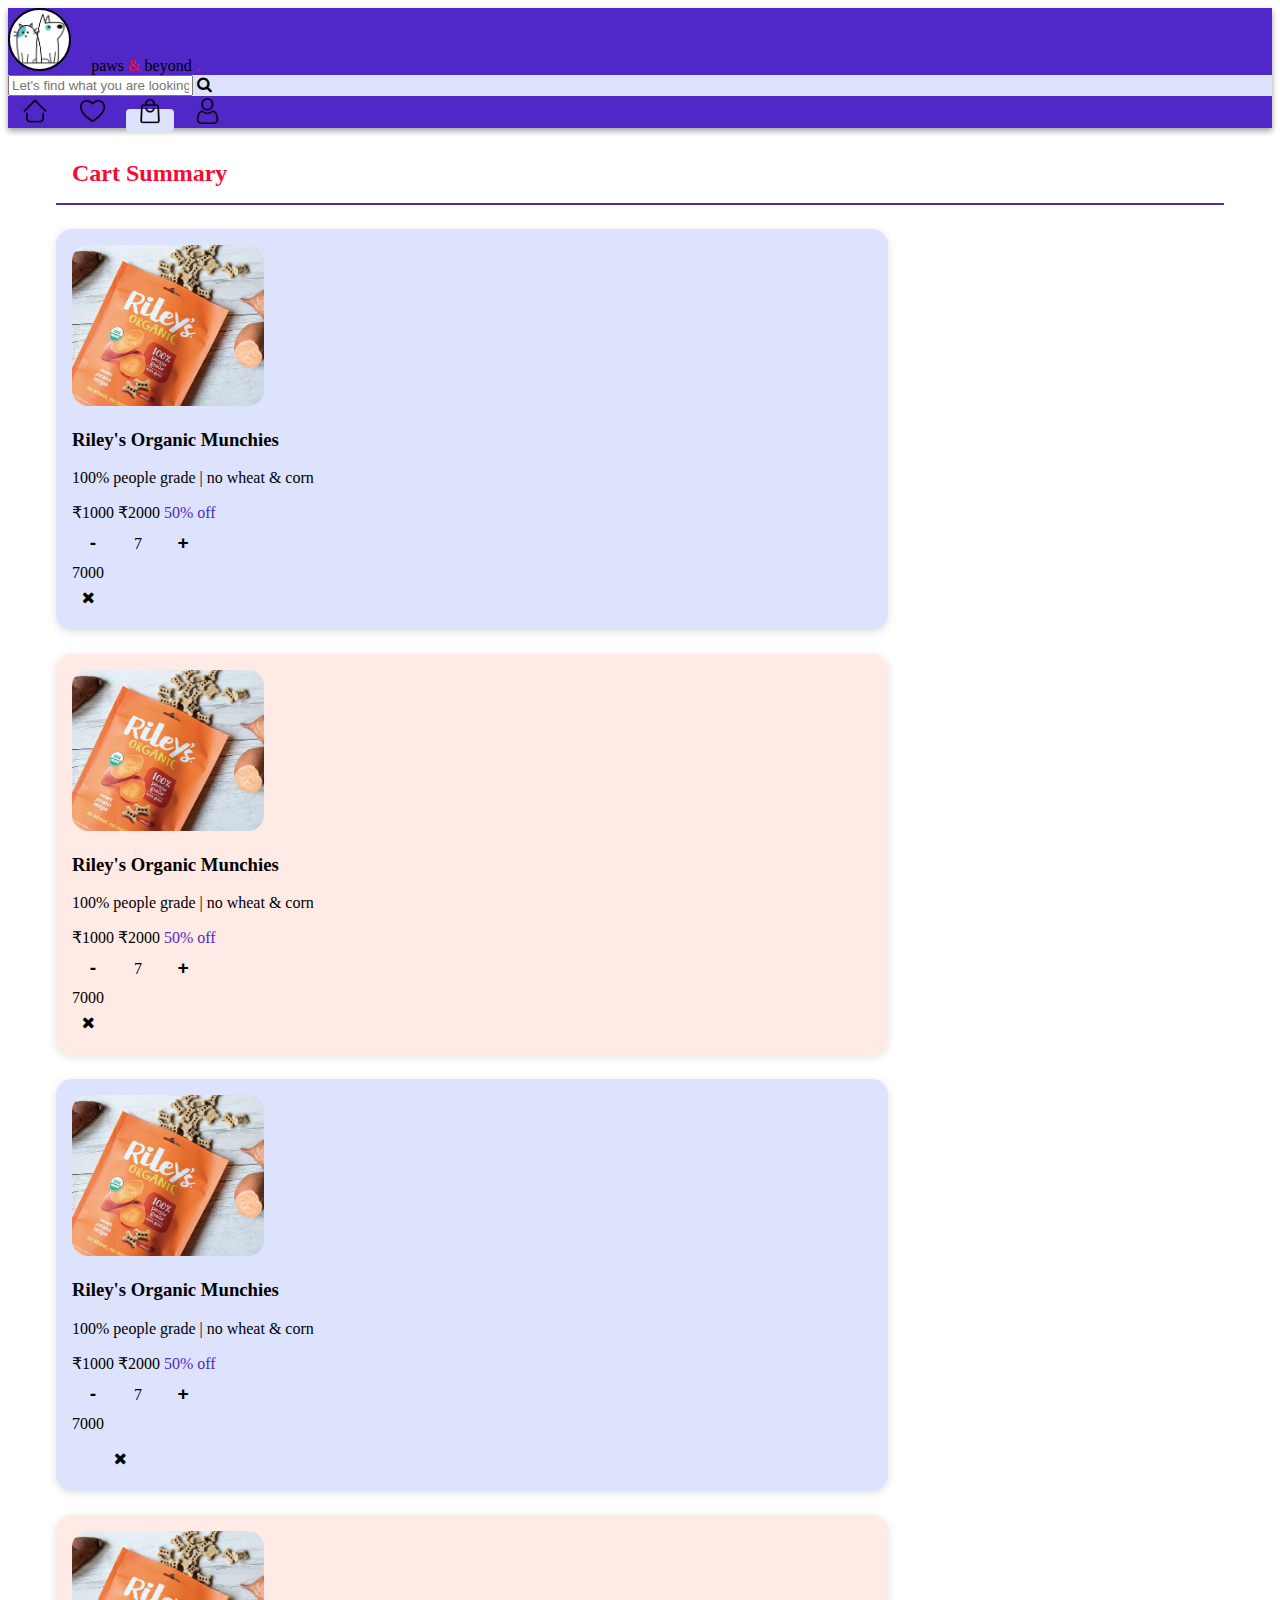
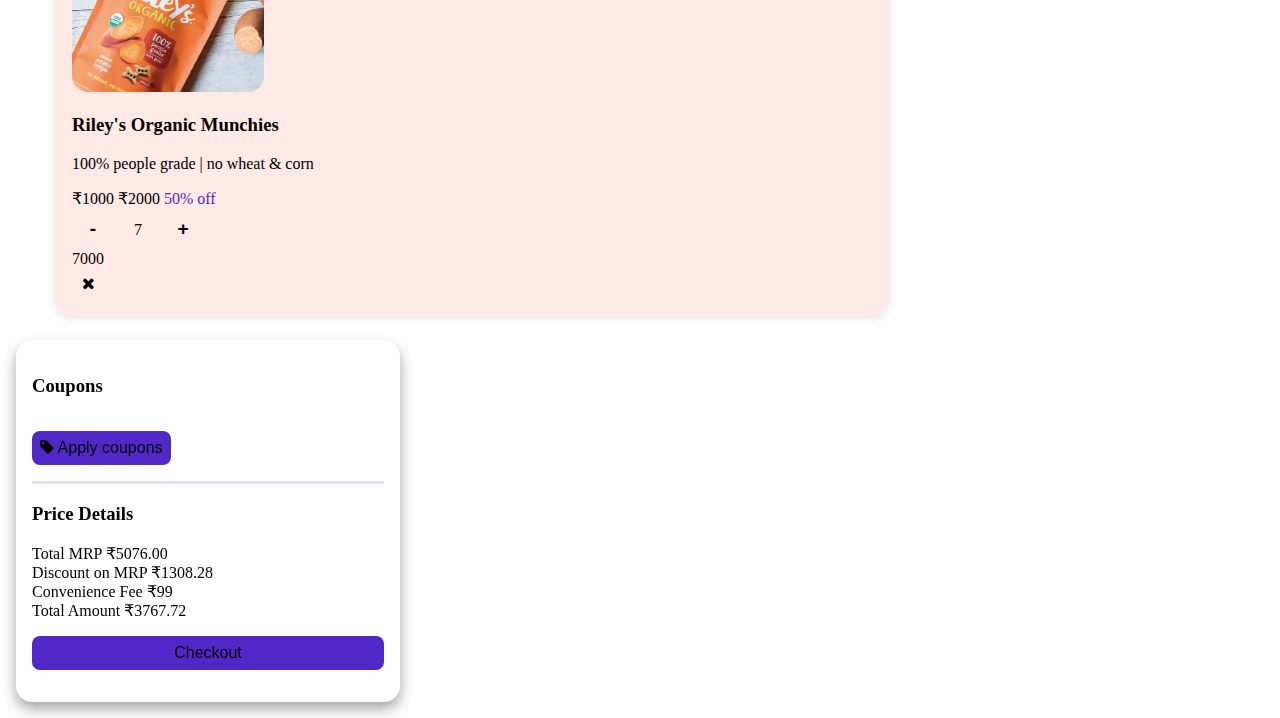
==== cart.html @ ebcf693a "Merge pull request #1 from samyukthasudhakar/cart-and-wishlist-pages" ====
<!DOCTYPE html>
<html lang="en">
<head>
    <meta charset="UTF-8">
    <meta http-equiv="X-UA-Compatible" content="IE=edge">
    <meta name="viewport" content="width=device-width, initial-scale=1.0">
    <link rel="stylesheet" href="https://cdnjs.cloudflare.com/ajax/libs/font-awesome/4.7.0/css/font-awesome.min.css">
    <link rel="stylesheet" href=https://breezeui.netlify.app/styles/breezeUI.css>
    <link href="https://fonts.googleapis.com/icon?family=Material+Icons" rel="stylesheet">
    <link rel="stylesheet" href="main.css">
    <link rel="icon" href="assets/images/paws-and-beyond.png" type="image/png">
    <title>Online Store | Cart</title>
</head>
<body>
    <header class="flex-space-btwn header-container">
        <div class="flex-center">
            <img class="p-b-logo" src="assets/images/paws-and-beyond-logo.png" 
                alt="paws and beyond logo">
            <span class="p-lg">paws<span class="txt-accent">&</span>beyond</span><span class="txt-accent txt-bold p-lg">.</span>
        </div>
        <div class="flex-center flex-space-btwn search-bar">
            <input class="search-input p-sm" 
                placeholder="Let's find what you are looking for...">
            <i class="fa fa-search search-icon"></i>
        </div>
        <nav class="flex-layout">
            <a class="nav-pill" href="index.html" ><img class="nav-pill-img" src="assets/images/home.png"></a>
            <a class="nav-pill" href="wishlist.html" ><img class="nav-pill-img" src="assets/images/heart.png"></a>
            <a class="nav-pill active-nav-pill" href="cart.html"><img class="nav-pill-img" src="assets/images/bag.png"></a>
            <a class="nav-pill" href="#"><img class="nav-pill-img" src="assets/images/user.png"></a>
        </nav>
    </header>

    <div class="flex-column">
        <h2 class="cart-heading">Cart Summary</h2>
        <div class="flex-layout space-around">
            <div class="product-list mg-rl-1" style="margin-left:3rem">
                <div class="flex-space-btwn cart-item-purple">
                    <div>
                        <img class="cart-item-img" src="assets/images/dog-treat.jpg">
                    </div>
                    <div class="mg-tb-1 flex-col-space-btwn">
                        <div>
                            <h3>Riley's Organic Munchies</h3>
                            <p>100% people grade | no wheat & corn</p>
                        </div>
                        <div>
                            <span class="card-product-price price-lg">₹1000</span>
                            <span class="card-product-actual-price">₹2000</span>
                            <span class="card-offer-percent">50% off</span>
                        </div>
                    </div>
                    <div class="flex-center">
                        <button class="qty-btn">-</button>
                        <span class="mg-rl-1">7</span>
                        <button class="qty-btn">+</button>
                    </div>
                    <div class="cart-item-price flex-center txt-bold"> 7000 </div>
                    <div class="flex-layout">
                        <button class="cart-card-dismiss"><i class="fa fa-times"></i></button>
                    </div>
                </div>
                <div class="flex-space-btwn cart-item-pink">
                    <div>
                        <img class="cart-item-img" src="assets/images/dog-treat.jpg">
                    </div>
                    <div class="mg-tb-1 flex-col-space-btwn">
                        <div>
                            <h3>Riley's Organic Munchies</h3>
                            <p>100% people grade | no wheat & corn</p>
                        </div>
                        <div>
                            <span class="card-product-price price-lg">₹1000</span>
                            <span class="card-product-actual-price">₹2000</span>
                            <span class="card-offer-percent">50% off</span>
                        </div>
                    </div>
                    <div class="flex-center">
                        <button class="qty-btn" >-</button>
                        <span class="mg-rl-1">7</span>
                        <button class="qty-btn">+</button>
                    </div>
                    <div class="cart-item-price flex-center txt-bold"> 7000 </div>
                    <div class="flex-layout">
                        <button class="cart-card-dismiss"><i class="fa fa-times"></i></button>
                    </div>
                </div>
                <div class="flex-space-btwn cart-item-purple">
                    <div>
                        <img class="cart-item-img" src="assets/images/dog-treat.jpg">
                    </div>
                    <div class="mg-tb-1 flex-col-space-btwn">
                        <div>
                            <h3>Riley's Organic Munchies</h3>
                            <p>100% people grade | no wheat & corn</p>
                        </div>
                        <div>
                            <span class="card-product-price price-lg">₹1000</span>
                            <span class="card-product-actual-price">₹2000</span>
                            <span class="card-offer-percent">50% off</span>
                        </div>
                    </div>
                    <div class="flex-center">
                        <button class="qty-btn">-</button>
                        <span class="mg-rl-1">7</span>
                        <button class="qty-btn">+</button>
                    </div>
                    <div class="cart-item-price flex-center txt-bold"> 7000 </div>
                    <div class="flex-layout">
                        <button class="cart-card-dismiss"><button class="cart-card-dismiss"><i class="fa fa-times"></i></button></button>
                    </div>
                </div>
                <div class="flex-space-btwn cart-item-pink">
                    <div>
                        <img class="cart-item-img" src="assets/images/dog-treat.jpg">
                    </div>
                    <div class="mg-tb-1 flex-col-space-btwn">
                        <div>
                            <h3>Riley's Organic Munchies</h3>
                            <p>100% people grade | no wheat & corn</p>
                        </div>
                        <div>
                            <span class="card-product-price price-lg">₹1000</span>
                            <span class="card-product-actual-price">₹2000</span>
                            <span class="card-offer-percent">50% off</span>
                        </div>
                    </div>
                    <div class="flex-center">
                        <button class="qty-btn">-</button>
                        <span class="mg-rl-1">7</span>
                        <button class="qty-btn">+</button>
                    </div>
                    <div class="cart-item-price flex-center txt-bold"> 7000 </div>
                    <div class="flex-layout">
                        <button class="cart-card-dismiss"><i class="fa fa-times"></i></button>
                    </div>
                </div>
            </div>
            <div class="cart-bill">
                <div class="coupon-container">
                    <h3>Coupons</h3>
                    <button class="coupons-btn"><i class="fa fa-tag"></i> Apply coupons</button>
                </div>
                <div class="flex-col-layout mg-tb-1">
                    <h3>Price Details</h3>
                    <div class="flex-space-btwn mg-tb-1">
                        <span>Total MRP</span>
                        <span>₹5076.00</span>
                    </div>
                    <div class="flex-space-btwn mg-tb-1">
                        <span>Discount on MRP</span>
                        <span>₹1308.28</span>
                    </div>
                    <div class="flex-space-btwn mg-tb-1">
                        <span>Convenience Fee</span>
                        <span>₹99</span>
                    </div>
                    <div class="flex-space-btwn mg-tb-1">
                        <span>Total Amount</span>
                        <span>₹3767.72</span>
                    </div>
                </div>
                <button class="checkout-btn">Checkout</button>
            </div>
        </div>
    </div>
    

</body>
</html>
---- main.css ----
@import url(/styles/variables.css);
@import url(/styles/index.css);
@import url(/styles/wishlist.css);
@import url(/styles/cart.css);
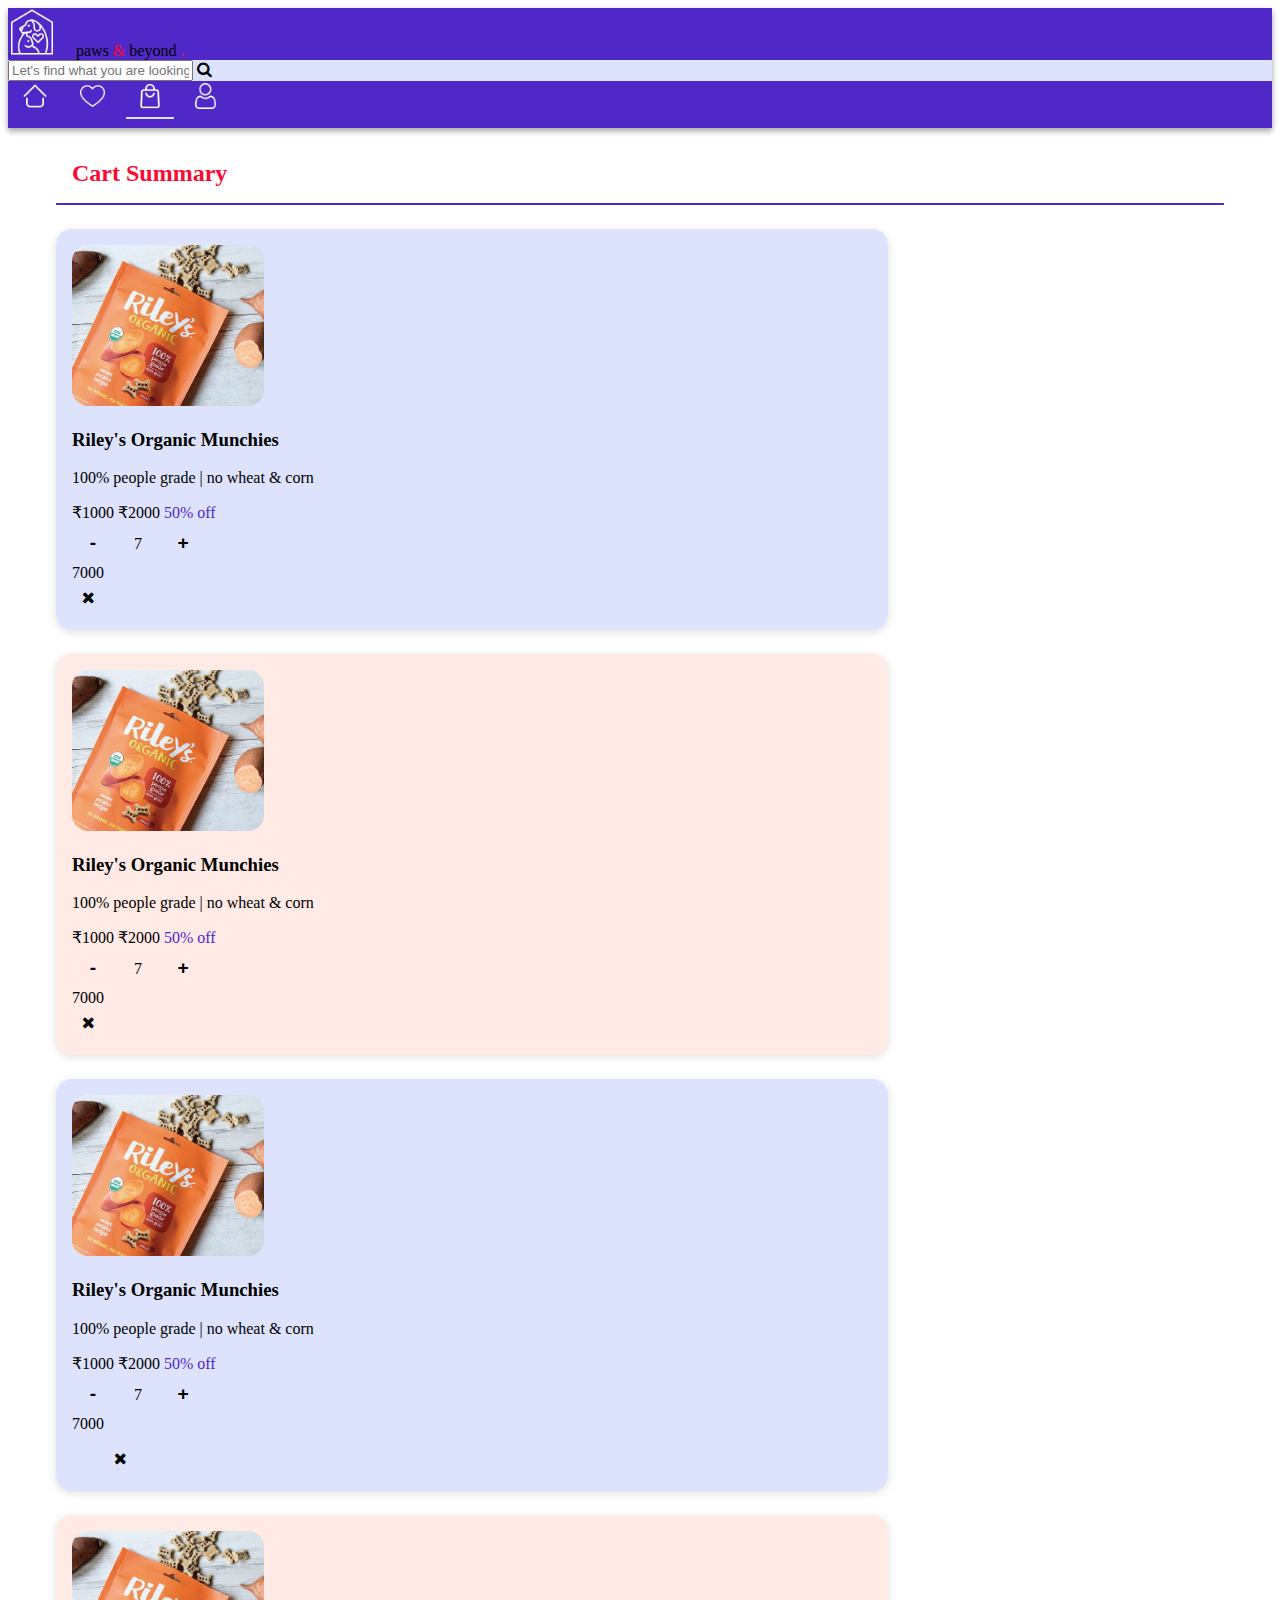
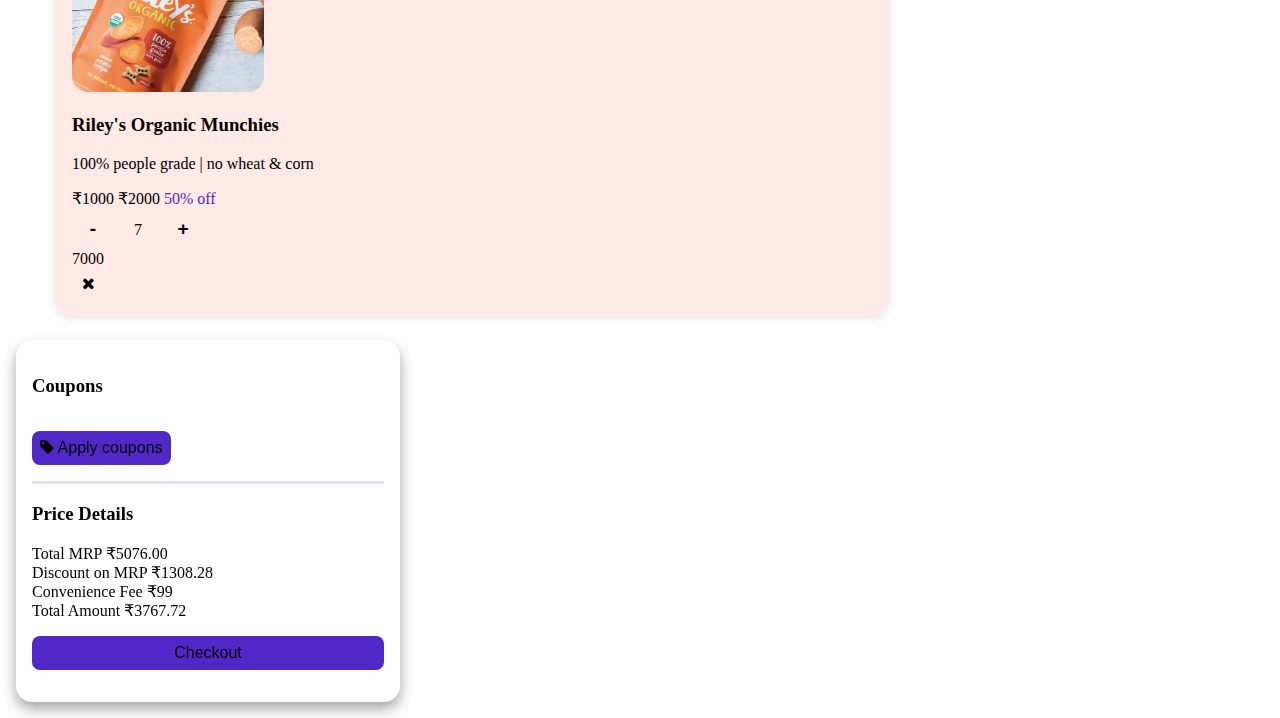
==== commit 62ac7cfb: "refactor : changed nav bar icons to white color" ====
--- a/cart.html
+++ b/cart.html
@@ -9,12 +9,12 @@
     <link href="https://fonts.googleapis.com/icon?family=Material+Icons" rel="stylesheet">
     <link rel="stylesheet" href="main.css">
     <link rel="icon" href="assets/images/paws-and-beyond.png" type="image/png">
-    <title>Online Store | Cart</title>
+    <title>paws & beyond | Cart</title>
 </head>
 <body>
     <header class="flex-space-btwn header-container">
         <div class="flex-center">
-            <img class="p-b-logo" src="assets/images/paws-and-beyond-logo.png" 
+            <img class="p-b-logo" src="assets/images/pet-house-white.png" " 
                 alt="paws and beyond logo">
             <span class="p-lg">paws<span class="txt-accent">&</span>beyond</span><span class="txt-accent txt-bold p-lg">.</span>
         </div>
@@ -26,8 +26,8 @@
         <nav class="flex-layout">
             <a class="nav-pill" href="index.html" ><img class="nav-pill-img" src="assets/images/home.png"></a>
             <a class="nav-pill" href="wishlist.html" ><img class="nav-pill-img" src="assets/images/heart.png"></a>
-            <a class="nav-pill active-nav-pill" href="cart.html"><img class="nav-pill-img" src="assets/images/bag.png"></a>
-            <a class="nav-pill" href="#"><img class="nav-pill-img" src="assets/images/user.png"></a>
+            <a class="nav-pill active-nav-pill" href="cart.html"><img class="nav-pill-img" src="assets/images/bag-white.png"></a>
+            <a class="nav-pill" href="login.html"><img class="nav-pill-img" src="assets/images/user.png"></a>
         </nav>
     </header>
 
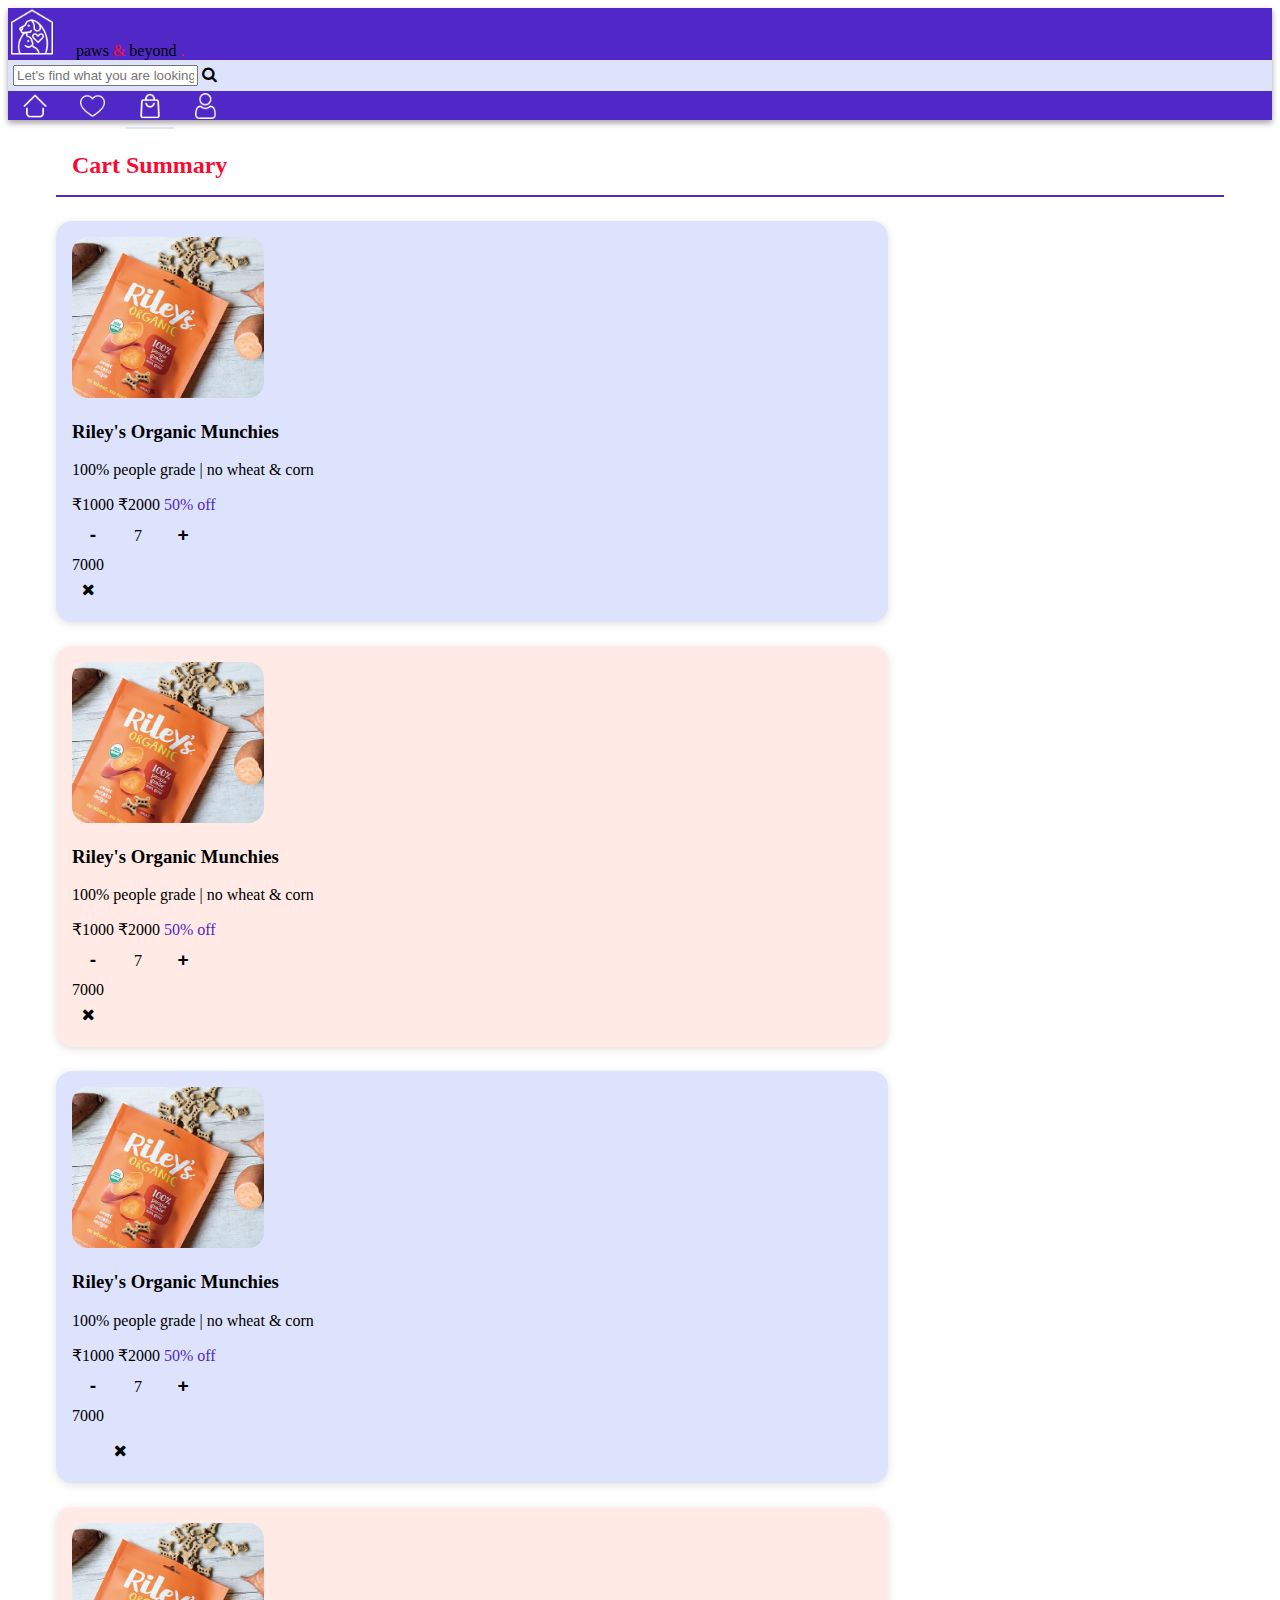
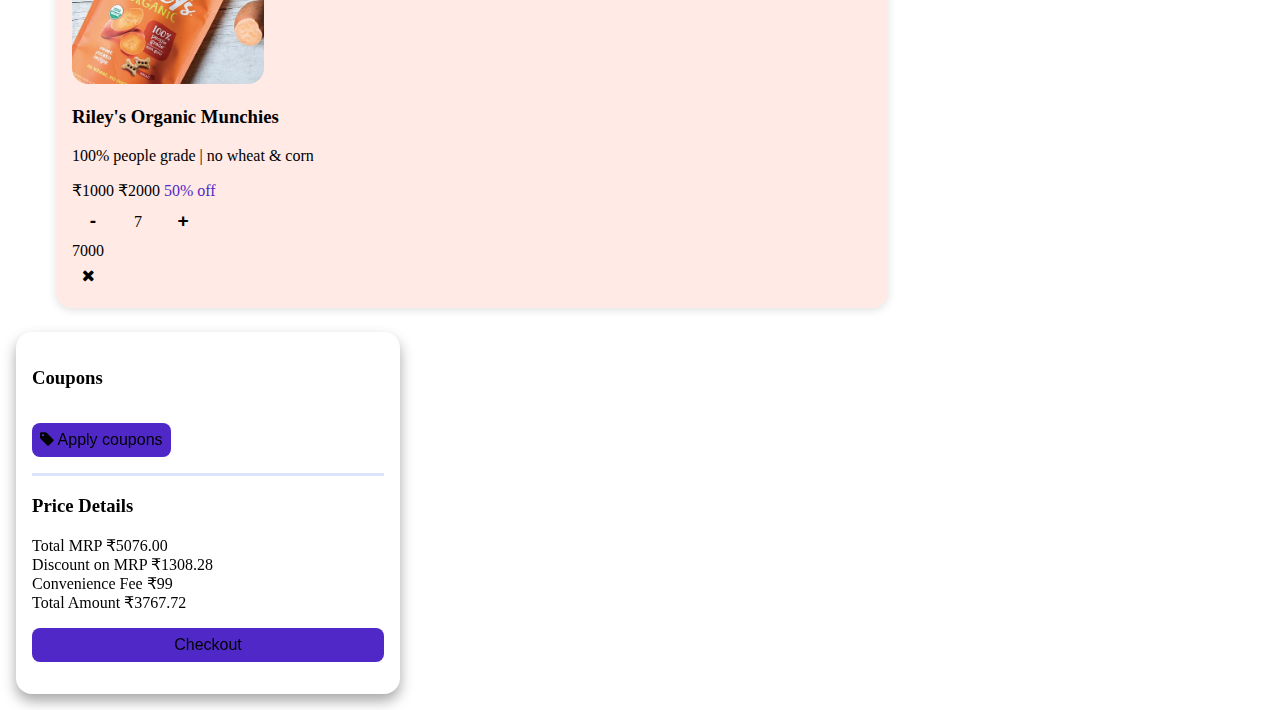
==== commit af7150bb: "refactor : removed repetitive declaration of style classes" ====
--- a/cart.html
+++ b/cart.html
@@ -14,7 +14,7 @@
 <body>
     <header class="flex-space-btwn header-container">
         <div class="flex-center">
-            <img class="p-b-logo" src="assets/images/pet-house-white.png" " 
+            <img class="p-b-logo" src="assets/images/pet-house-white.png" 
                 alt="paws and beyond logo">
             <span class="p-lg">paws<span class="txt-accent">&</span>beyond</span><span class="txt-accent txt-bold p-lg">.</span>
         </div>
@@ -37,7 +37,8 @@
             <div class="product-list mg-rl-1" style="margin-left:3rem">
                 <div class="flex-space-btwn cart-item-purple">
                     <div>
-                        <img class="cart-item-img" src="assets/images/dog-treat.jpg">
+                        <img class="cart-item-img" src="assets/images/dog-treat.jpg"
+                        alt="prodcut image">
                     </div>
                     <div class="mg-tb-1 flex-col-space-btwn">
                         <div>
@@ -62,7 +63,8 @@
                 </div>
                 <div class="flex-space-btwn cart-item-pink">
                     <div>
-                        <img class="cart-item-img" src="assets/images/dog-treat.jpg">
+                        <img class="cart-item-img" src="assets/images/dog-treat.jpg"
+                        alt="prodcut image">
                     </div>
                     <div class="mg-tb-1 flex-col-space-btwn">
                         <div>
@@ -87,7 +89,8 @@
                 </div>
                 <div class="flex-space-btwn cart-item-purple">
                     <div>
-                        <img class="cart-item-img" src="assets/images/dog-treat.jpg">
+                        <img class="cart-item-img" src="assets/images/dog-treat.jpg"
+                        alt="product image">
                     </div>
                     <div class="mg-tb-1 flex-col-space-btwn">
                         <div>
@@ -112,7 +115,8 @@
                 </div>
                 <div class="flex-space-btwn cart-item-pink">
                     <div>
-                        <img class="cart-item-img" src="assets/images/dog-treat.jpg">
+                        <img class="cart-item-img" src="assets/images/dog-treat.jpg"
+                        alt="product image">
                     </div>
                     <div class="mg-tb-1 flex-col-space-btwn">
                         <div>
@@ -139,7 +143,7 @@
             <div class="cart-bill">
                 <div class="coupon-container">
                     <h3>Coupons</h3>
-                    <button class="coupons-btn"><i class="fa fa-tag"></i> Apply coupons</button>
+                    <button class="cta-btn"><i class="fa fa-tag"></i> Apply coupons</button>
                 </div>
                 <div class="flex-col-layout mg-tb-1">
                     <h3>Price Details</h3>
--- a/main.css
+++ b/main.css
@@ -1,4 +1,33 @@
 @import url(/styles/variables.css);
 @import url(/styles/index.css);
 @import url(/styles/wishlist.css);
-@import url(/styles/cart.css);+@import url(/styles/cart.css);
+@import url(/styles/login.css);
+@import url(/styles/productlisting.css);
+
+/*styles for all elements*/
+button:hover{
+    box-shadow: rgba(0, 0, 0, 0.16) 0px 3px 6px, rgba(0, 0, 0, 0.23) 0px 3px 6px;
+}
+
+.button-img{
+    width:1.4rem;
+}
+
+
+.text-button{
+    border:none;
+    background-color: transparent;
+}
+
+.text-button:hover{
+    box-shadow: none;
+}
+
+input[ type=checkbox ], input[ type=radio]{
+    margin:5px 3px 0 0;
+}
+
+a:hover{
+    color:var(--clr-black);
+}